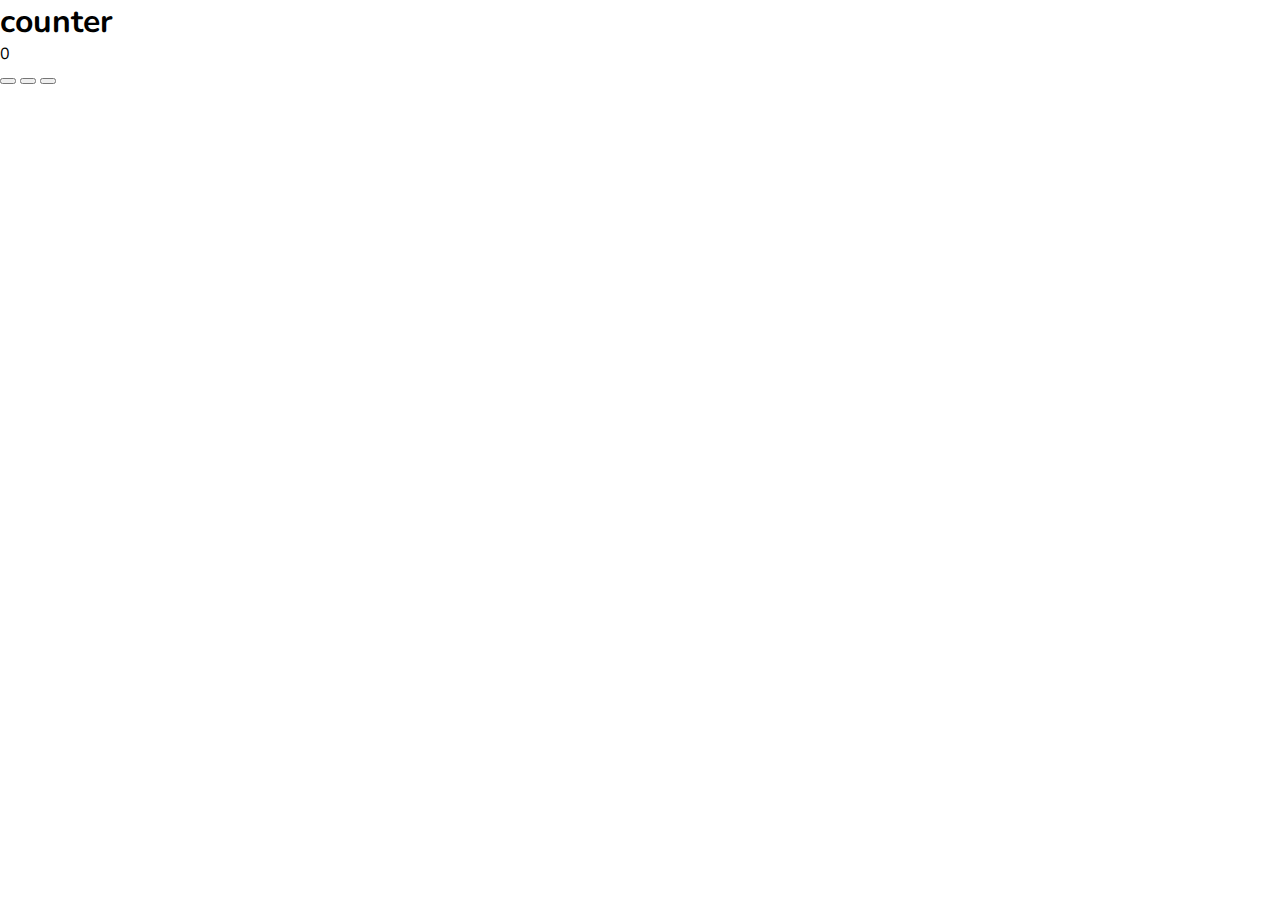
==== 2-counter/index.html @ c8eeb2e4 "start second project" ====
<!DOCTYPE html>
<html lang="en">
<head>
    <meta charset="UTF-8">
    <meta http-equiv="X-UA-Compatible" content="IE=edge">
    <meta name="viewport" content="width=device-width, initial-scale=1.0">
    <link rel="stylesheet" href="./styles.css">
    <link rel="preconnect" href="https://fonts.googleapis.com">
    <link rel="preconnect" href="https://fonts.gstatic.com" crossorigin>
    <link href="https://fonts.googleapis.com/css2?family=Nunito:wght@200;300;400;500;600;700;800;900&family=Roboto:wght@100;300;400;500&display=swap" rel="stylesheet">
    <title>counter</title>
</head>
<body>
    <div class="main">
        <h1 class="main_counter">counter</h1>
        <span class="main_num">0</span>
        <div class="main_btn">
            <button class="btn decrease"></button>
            <button class="btn reset"></button>
            <button class="btn increase"></button>
        </div>
    </div>
    <script src="app.js"></script>
</body>
</html>
---- 2-counter/styles.css ----
*{
    font-family: 'Nunito', sans-serif;
    margin: 0;
}
body{
    
}
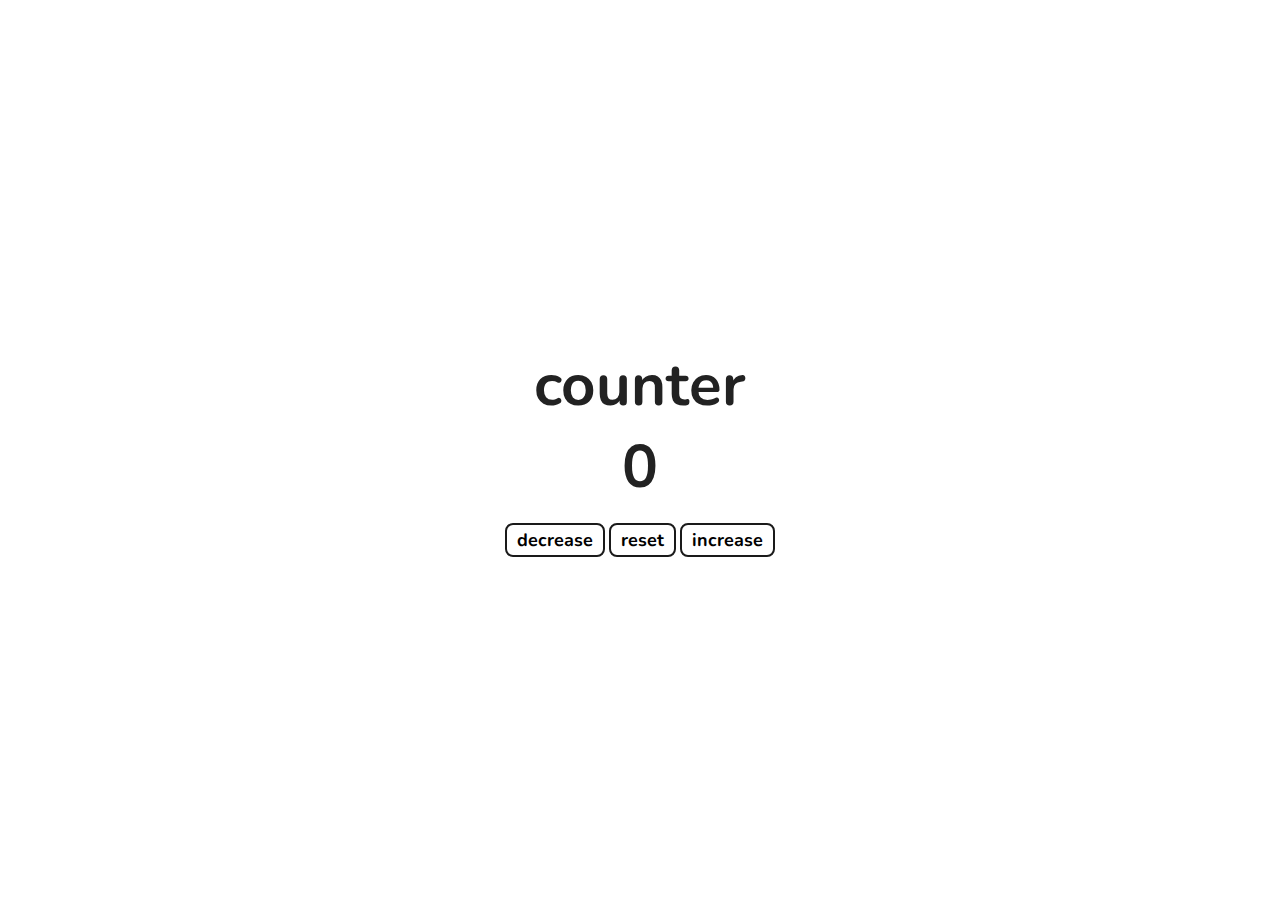
==== commit eb7aa205: "second project done" ====
--- a/2-counter/index.html
+++ b/2-counter/index.html
@@ -13,11 +13,11 @@
 <body>
     <div class="main">
         <h1 class="main_counter">counter</h1>
-        <span class="main_num">0</span>
+        <span class="main_num" id="value">0</span>
         <div class="main_btn">
-            <button class="btn decrease"></button>
-            <button class="btn reset"></button>
-            <button class="btn increase"></button>
+            <button class="btn decrease">decrease</button>
+            <button class="btn reset">reset</button>
+            <button class="btn increase">increase</button>
         </div>
     </div>
     <script src="app.js"></script>
--- a/2-counter/styles.css
+++ b/2-counter/styles.css
@@ -1,7 +1,52 @@
 *{
     font-family: 'Nunito', sans-serif;
     margin: 0;
+    color: #222222;
 }
 body{
-    
+    display: grid;
+    place-items: center;
+    min-height: 100vh;
 }
+h1{
+    font-size: 60px;
+}
+span{
+    text-transform: uppercase;
+    font-size: 60px;
+}
+.main{
+    display: flex;
+    flex-direction: column;
+    align-items: center;
+    align-content: center;
+    justify-content: center;
+}
+.main_num{
+    font-weight:bold;
+}
+.btn{
+    margin-top: 15px;
+    appearance: none;
+    background-color: transparent;
+    border: 2px solid #1A1A1A;
+    border-radius: 8px;
+    box-sizing: border-box;
+    color: black;
+    font-size: 18px;
+    outline: none;
+    padding: 3px 10px;
+    font-weight: bold;
+}
+.btn:disabled {
+  pointer-events: none;
+}
+.btn:hover {
+  color: #fff;
+  background-color: #1A1A1A;
+  box-shadow: rgba(0, 0, 0, 0.25) 0 8px 15px;
+}
+.btn:active {
+  box-shadow: none;
+  transform: translateY(0);
+}